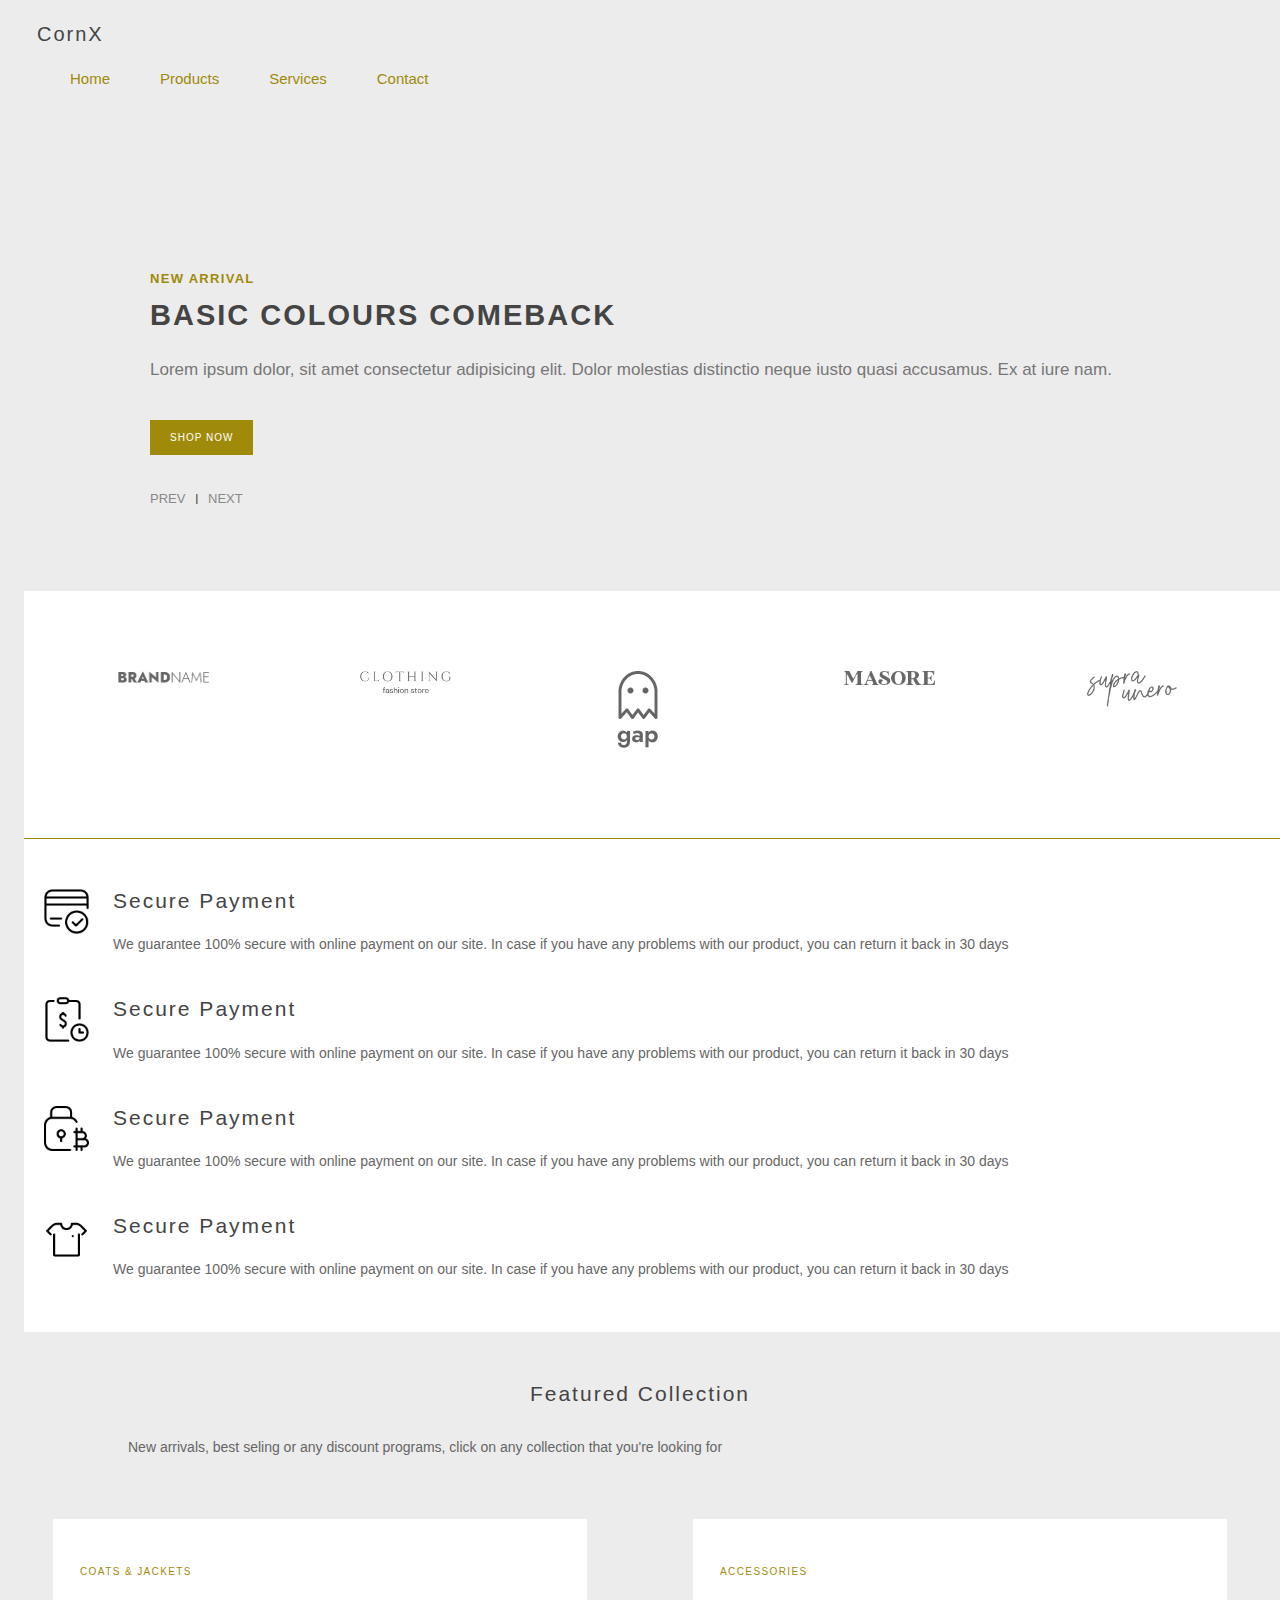
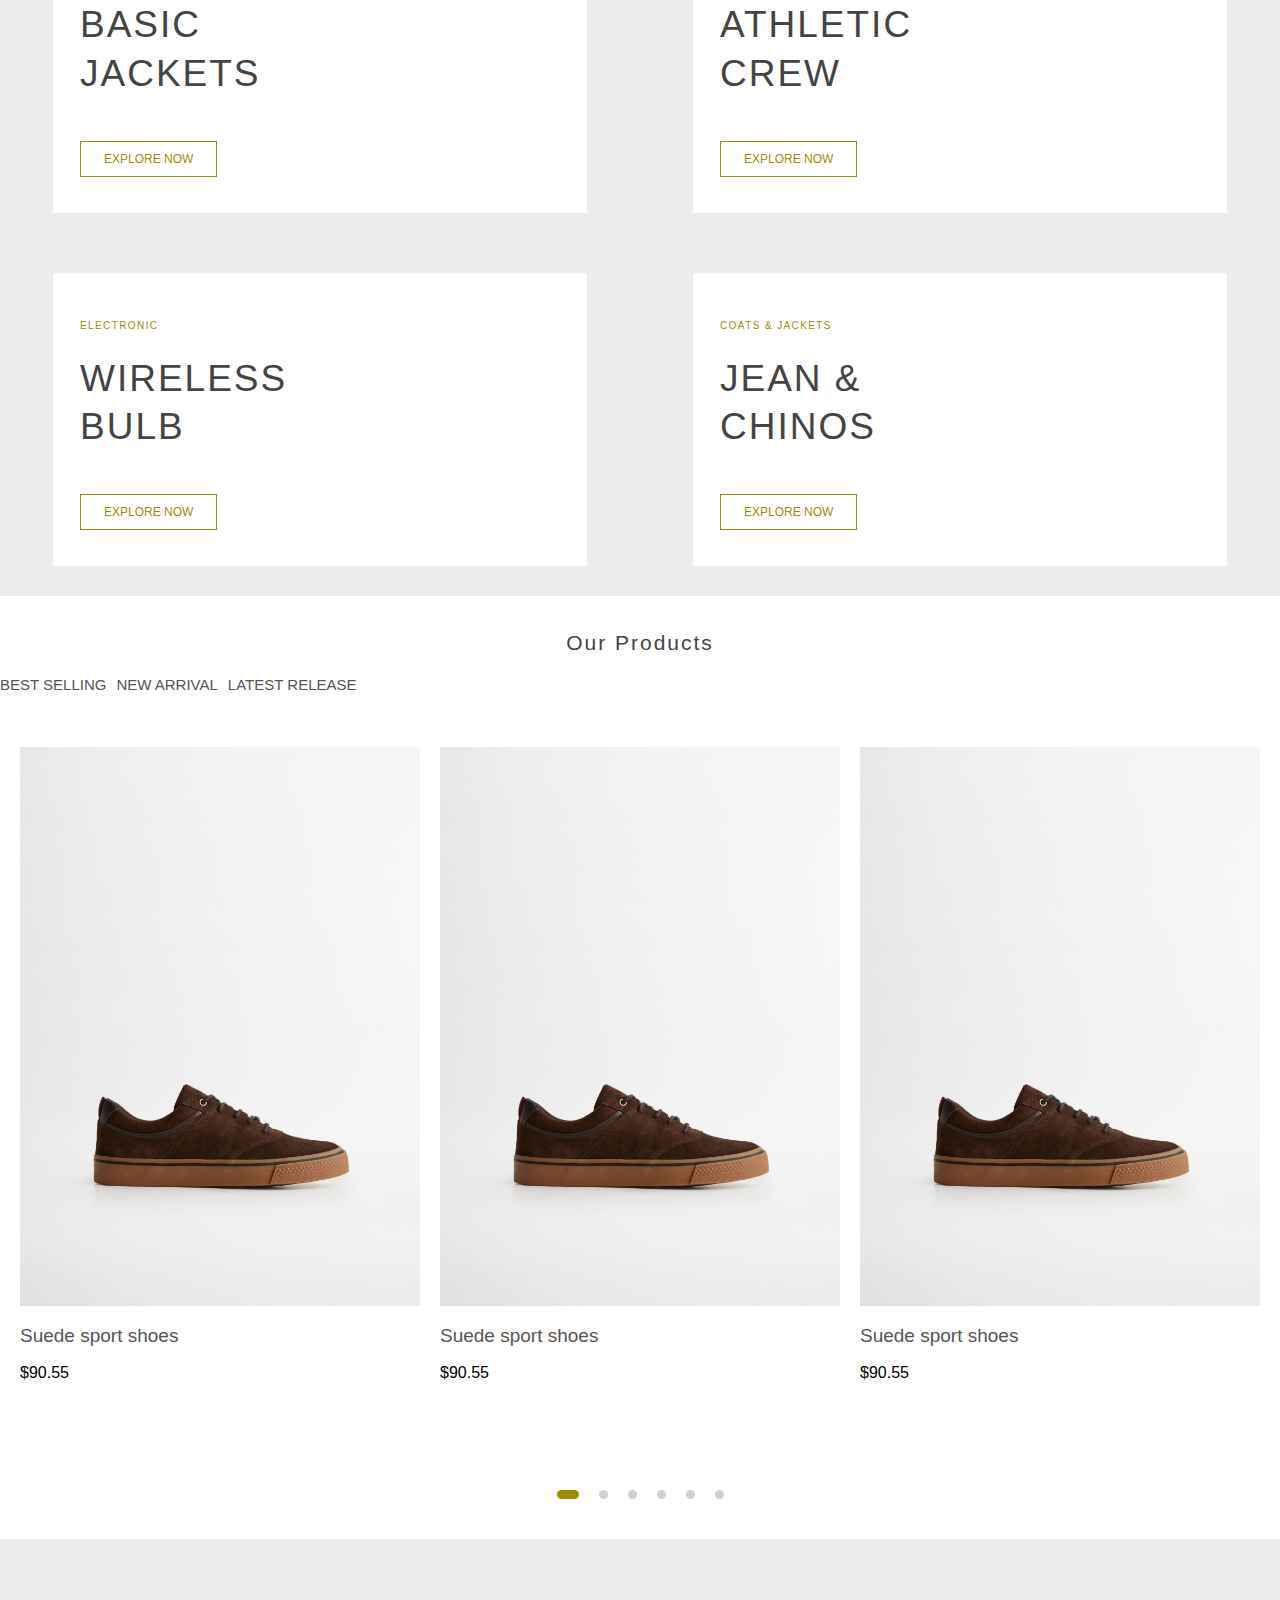
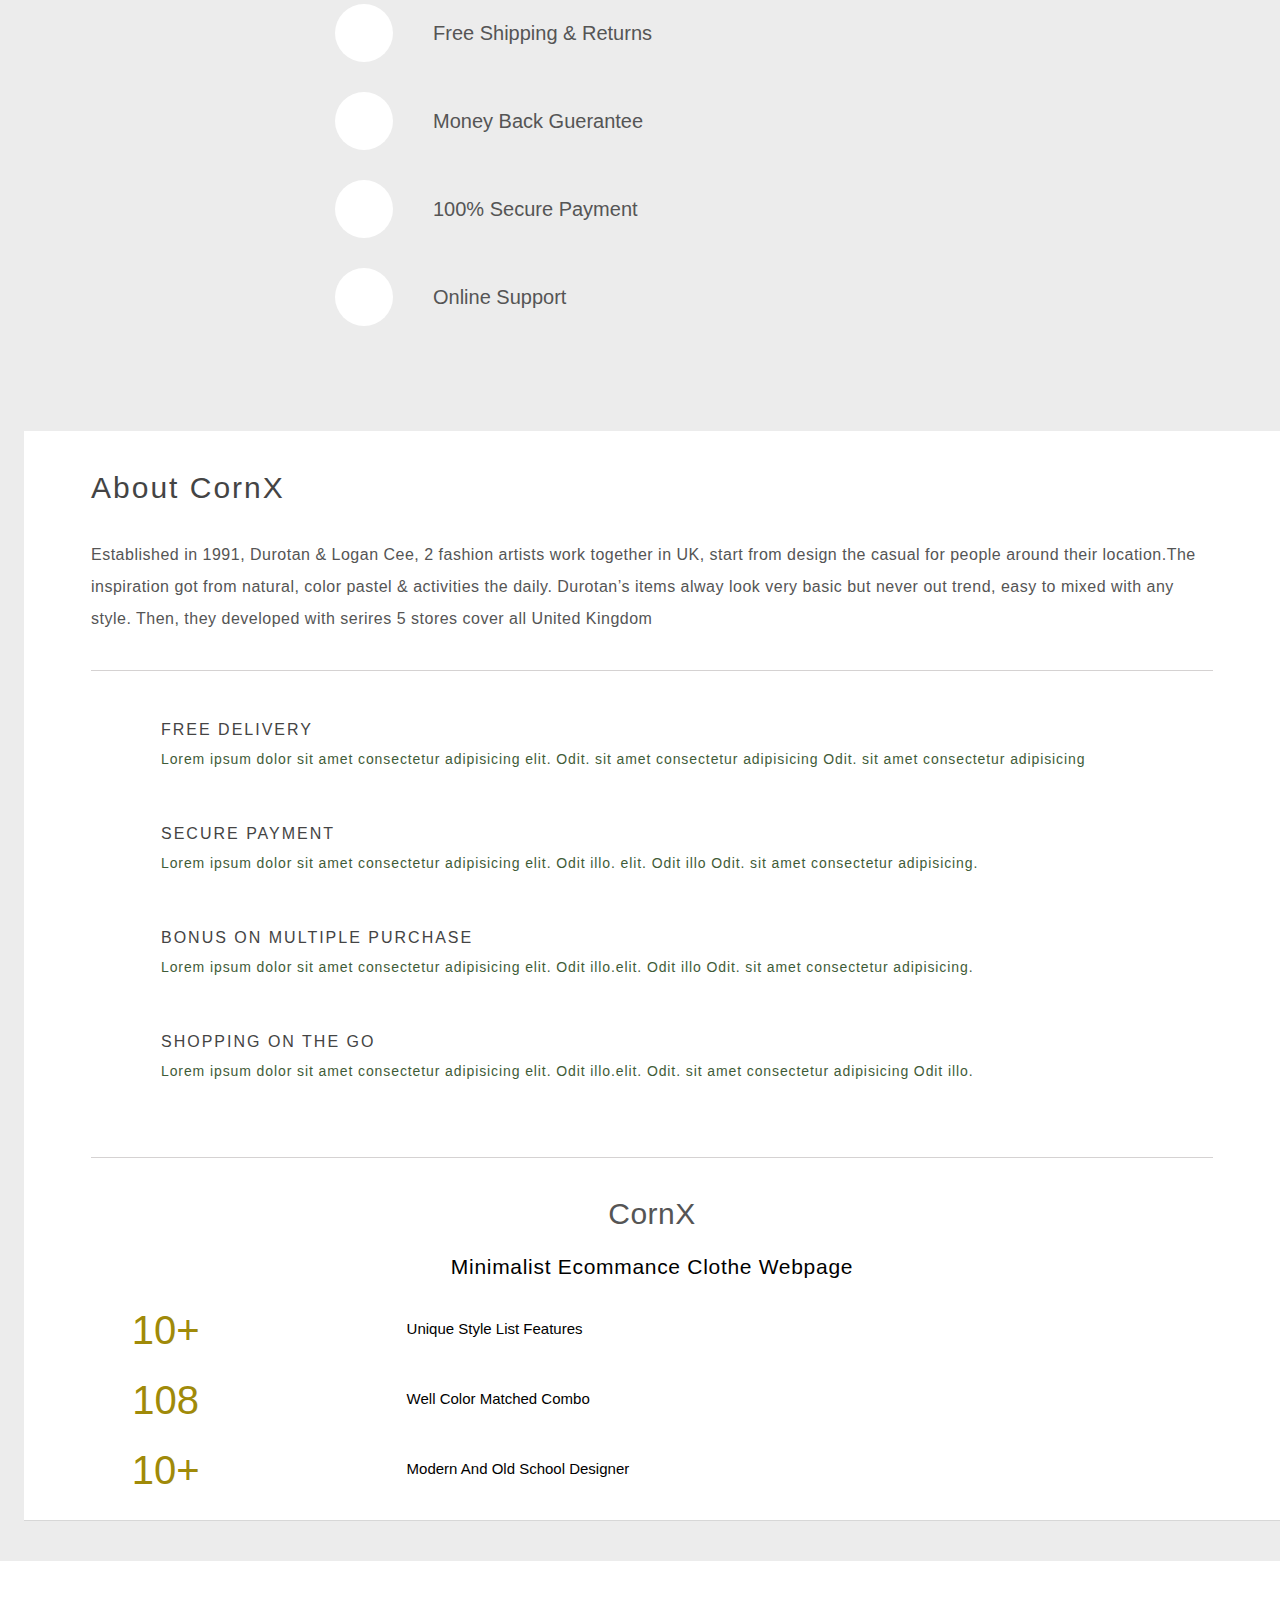
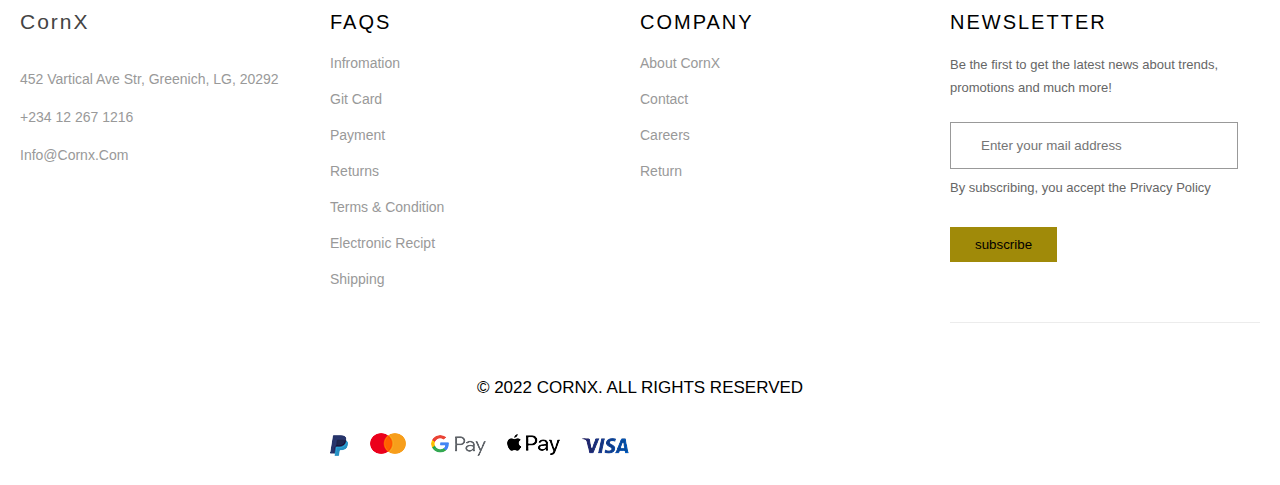
==== index.html @ 018c8364 "Initial commit" ====
<!DOCTYPE html>
<html lang="en">
  <head>
    <meta charset="UTF-8" />
    <meta http-equiv="X-UA-Compatible" content="IE=edge" />
    <meta name="viewport" content="width=device-width, initial-scale=1.0" />
    <link href="./css/general.css" rel="stylesheet" />
    <link href="./css/main.css" rel="stylesheet" />
    <title>Home view</title>
  </head>
  <body>
    <header class="header">
      <div class="header__logo">CornX</div>
      <input class="side-menu" type="checkbox" id="menu-bar" />
      <label class="hamb" for="menu-bar">
      <span class="hamb-line"></span>
      </label>
      <nav class="nav">
        <ul class="nav__list">
          <li class="nav__item"><a href="#" class="nav__link">Home</a></li>
          <li class="nav__item"><a href="#" class="nav__link">Products</a></li>
          <li class="nav__item"><a href="#" class="nav__link">Services</a></li>
          <li class="nav__item"><a href="#" class="nav__link">Contact</a></li>
        </ul>
      </nav>

      <div class="header__icon-left">
        <svg class="svg-small svg-primary-bg">
          <use xlink:href="svgs/material-icon.svg#icon-search"></use>
        </svg>
        <svg class="svg-small svg-primary-bg">
          <use xlink:href="svgs/material-icon.svg#icon-verified_user"></use>
        </svg>
        <svg class="svg-small svg-primary-bg">
          <use xlink:href="svgs/material-icon.svg#icon-shopping_bag"></use>
        </svg>
      </div>
    </header>

    <section class="hero__section">
      <div class="hero__content">
        <p class="hero__caption">new arrival</p>
        <h1 class="hero__title">basic colours comeback</h1>
        <p class="hero__description">
          Lorem ipsum dolor, sit amet consectetur adipisicing elit. Dolor molestias distinctio neque iusto quasi accusamus. Ex at iure nam.
        </p>
        <button class="hero__btn">shop now</button>
        <div class="btn__slide">
          <button class="btn__prev">prev</button>
          <span class="">|</span>
          <button class="btn__next">next</button>
        </div>
      </div>
    </section>

    <section class="home-brand__section">
      <div class="home-brand__items">
        <div class="home-brand__item">
          <img src="./images/brand_1.png" alt="brand image" />
        </div>
        <div class="home-brand__item">
          <img src="./images/brand_2.png" alt="brand image" />
        </div>
        <div class="home-brand__item">
          <img src="./images/brand_3.png" alt="brand image" />
        </div>
        <div class="home-brand__item">
          <img src="./images/brand_4.png" alt="brand image" />
        </div>
        <div class="home-brand__item">
          <img src="./images/brand_5.png" alt="brand image" />
        </div>
      </div>
    </section>

    <section class="home-feature__section">
      <div class="home-feature__container">
        <div class="home-feature__icon">
          <img src="./images/icons8-card-accepted-64.png" alt="" />
        </div>
        <div class="home-feature__content">
          <h5 class="">Secure Payment</h5>
          <p class="home-feature__text">
            We guarantee 100% secure with online payment on our site. In case if you have any problems with our product, you can return it back in 30
            days
          </p>
        </div>
      </div>
      <div class="home-feature__container">
        <div class="home-feature__icon">
          <img src="./images/icons8-financial-tasks-64.png" alt="" />
        </div>
        <div class="home-feature__content">
          <h5 class="">Secure Payment</h5>
          <p class="home-feature__text">
            We guarantee 100% secure with online payment on our site. In case if you have any problems with our product, you can return it back in 30
            days
          </p>
        </div>
      </div>
      <div class="home-feature__container">
        <div class="home-feature__icon">
          <img src="./images/icons8-lock-bitcoin-64.png" alt="" />
        </div>
        <div class="home-feature__content">
          <h5 class="">Secure Payment</h5>
          <p class="home-feature__text">
            We guarantee 100% secure with online payment on our site. In case if you have any problems with our product, you can return it back in 30
            days
          </p>
        </div>
      </div>
      <div class="home-feature__container">
        <div class="home-feature__icon">
          <img src="./images/icons8-t-shirt-64.png" alt="" />
        </div>
        <div class="home-feature__conten">
          <h5 class="">Secure Payment</h5>
          <p class="home-feature__text">
            We guarantee 100% secure with online payment on our site. In case if you have any problems with our product, you can return it back in 30
            days
          </p>
        </div>
      </div>
    </section>
    <section class="feature-collection__section">
      <div class="feature-collection__header">
        <h4 class="feature-collection__title">Featured Collection</h4>
        <p class="feature-collection-text">New arrivals, best seling or any discount programs, click on any collection that you're looking for</p>
      </div>
      <div class="feature-collection__container">
        <div class="feature-product__content">
          <p class="feature-product__category">coats & jackets</p>
          <h3 class="feature-product__name">basic jackets</h3>
          <a href="#" class="feature-product__link">explore now</a>
        </div>
        <div class="feature-product__content">
          <p class="feature-product__category">accessories</p>
          <h3 class="feature-product__name">athletic crew</h3>
          <a href="#" class="feature-product__link">explore now</a>
        </div>
        <div class="feature-product__content">
          <p class="feature-product__category">electronic</p>
          <h3 class="feature-product__name">wireless bulb</h3>
          <a href="#" class="feature-product__link">explore now</a>
        </div>
        <div class="feature-product__content">
          <p class="feature-product__category">coats & jackets</p>
          <h3 class="feature-product__name">jean & chinos</h3>
          <a href="#" class="feature-product__link">explore now</a>
        </div>
      </div>
    </section>

    <section class="product__section">
      <h4 class="product__title">our products</h4>
      <ul class="product__nav">
        <li class="product__item"><a href="#" class="product__link active">Best selling</a></li>
        <li class="product__item"><a href="#" class="product__link">new arrival</a></li>
        <li class="product__item"><a href="#" class="product__link">latest release</a></li>
      </ul>
      <div class="product__grid">
        <div class="product-grid__content">
          <img src="./images/Image-5.jpg" class="product-grid__image" />
          <p class="product-grid__name">Suede sport shoes</p>
          <p class="product-grid__price">$90.55</p>
        </div>
        <div class="product-grid__content">
          <img src="./images/Image-5.jpg" class="product-grid__image" />
          <p class="product-grid__name">Suede sport shoes</p>
          <p class="product-grid__price">$90.55</p>
        </div>
        <div class="product-grid__content">
          <img src="./images/Image-5.jpg" class="product-grid__image" />
          <p class="product-grid__name">Suede sport shoes</p>
          <p class="product-grid__price">$90.55</p>
        </div>
      </div>

      <div class="product-grid__slides">
        <span class="active-dot"></span>
        <span class="product-grid__dot"></span>
        <span class="product-grid__dot"></span>
        <span class="product-grid__dot"></span>
        <span class="product-grid__dot"></span>
        <span class="product-grid__dot"></span>
      </div>
    </section>
    <section class="update__section">
      <div class="update__container">
        <div class="update__content content-1">
          <svg class="svg-small svg-green svg-white-bg">
            <use xlink:href="svgs/material-icon.svg#icon-local_shipping"></use>
          </svg>
          <p class="update__text">free shipping & returns</p>
        </div>
        <div class="update__content content-2">
          <svg class="svg-small svg-green svg-white-bg">
            <use xlink:href="svgs/material-icon.svg#icon-account_balance_wallet"></use>
          </svg>
          <p class="update__text">Money back guerantee</p>
        </div>
        <div class="update__content content-3">
          <svg class="svg-small svg-green svg-white-bg">
            <use xlink:href="svgs/material-icon.svg#icon-payments"></use>
          </svg>
          <p class="update__text">100% secure payment</p>
        </div>
        <div class="update__content content-4">
          <svg class="svg-small svg-green svg-white-bg">
            <use xlink:href="svgs/material-icon.svg#icon-call"></use>
          </svg>
          <p class="update__text">online support</p>
        </div>
      </div>
    </section>

    <section class="about__section">
      <h2 class="about__title">About CornX</h2>
      <p class="about__description">
        Established in 1991, Durotan & Logan Cee, 2 fashion artists work together in UK, start from design the casual for people around their
        location.The inspiration got from natural, color pastel & activities the daily. Durotan’s items alway look very basic but never out trend,
        easy to mixed with any style. Then, they developed with serires 5 stores cover all United Kingdom
      </p>
      <div class="about__services">
        <div class="about__service-content">
          <svg class="svg-big svg-primary-bg">
            <use xlink:href="svgs/material-icon.svg#icon-emoji_transportation"></use>
          </svg>
          <div class="about__service-detail">
            <h3 class="about__service-title">Free delivery</h3>
            <p class="about__service-text">
              Lorem ipsum dolor sit amet consectetur adipisicing elit. Odit. sit amet consectetur adipisicing Odit. sit amet consectetur adipisicing
            </p>
          </div>
        </div>
        <div class="about__service-content">
          <svg class="svg-big svg-primary-bg">
            <use xlink:href="svgs/material-icon.svg#icon-security"></use>
          </svg>
          <div class="about__service-detai">
            <h3 class="about__service-title">Secure payment</h3>
            <p class="about__service-text">
              Lorem ipsum dolor sit amet consectetur adipisicing elit. Odit illo. elit. Odit illo Odit. sit amet consectetur adipisicing.
            </p>
          </div>
        </div>
        <div class="about__service-content">
          <svg class="svg-big svg-primary-bg">
            <use xlink:href="svgs/material-icon.svg#icon-attach_money"></use>
          </svg>
          <div class="about__service-detail">
            <h3 class="about__service-title">bonus on multiple purchase</h3>
            <p class="about__service-text">
              Lorem ipsum dolor sit amet consectetur adipisicing elit. Odit illo.elit. Odit illo Odit. sit amet consectetur adipisicing.
            </p>
          </div>
        </div>
        <div class="about__service-content">
          <svg class="svg-big svg-primary-bg">
            <use xlink:href="svgs/material-icon.svg#icon-shopping_basket"></use>
          </svg>
          <div class="about__service-detail">
            <h3 class="about__service-title">shopping on the go</h3>
            <p class="about__service-text">
              Lorem ipsum dolor sit amet consectetur adipisicing elit. Odit illo.elit. Odit. sit amet consectetur adipisicing Odit illo.
            </p>
          </div>
        </div>
      </div>
    </section>

    <section class="count__section">
      <h3 class="count__title">cornX</h3>
      <p class="count__caption">minimalist ecommance clothe webpage</p>
      <div class="count__container">
        <div class="count__content">
          <p class="count__number">10+</p>
          <p class="count__text">unique style list features</p>
        </div>
        <div class="count__content">
          <p class="count__number">108</p>
          <p class="count__text">well color matched combo</p>
        </div>
        <div class="count__content">
          <p class="count__number">10+</p>
          <p class="count__text">modern and old school designer</p>
        </div>
      </div>
    </section>

    <footer class="">
      <div class="footer__container">
        <div class="footer__content">
          <div class="footer-brand-detail">
            <h5 class="footer-brand__logo">cornX</h5>
            <address class="footer__address">
              <p class="">452 Vartical ave str, greenich, LG, 20292</p>
              <p class="footer-address__item">+234 12 267 1216</p>
              <p class="footer-address__item">info@cornx.com</p>
            </address>
          </div>
          <div class="footer-faqs">
            <h5 class="">faqs</h5>
            <ul class="footer-faqs__list">
              <li class="footer-faqs__item">infromation</li>
              <li class="footer-faqs__item">git card</li>
              <li class="footer-faqs__item">payment</li>
              <li class="footer-faqs__item">returns</li>
              <li class="footer-faqs__item">terms & condition</li>
              <li class="footer-faqs__item">electronic recipt</li>
              <li class="footer-faqs__item">shipping</li>
            </ul>
          </div>
          <div class="footer-company">
            <h5 class="">company</h5>
            <ul class="footer-company__list">
              <li class="footer-company__item">about cornX</li>
              <li class="footer-company__item">contact</li>
              <li class="footer-company__item">careers</li>
              <li class="footer-company__item">return</li>
            </ul>
          </div>
          <div class="footer__newsletter">
            <h5 class="footer__newsletter-heading">newsletter</h5>
            <p class="footer__newsletter-text">Be the first to get the latest news about trends, promotions and much more!</p>
            <input type="text" name="" id="" placeholder="Enter your mail address" />
            <p class="footer__newsletter-privacy">By subscribing, you accept the Privacy Policy</p>
            <button class="footer__btn">subscribe</button>
          </div>
        </div>
        <div class="footer__copyright">
          <p class="">&copy; 2022 CornX. all rights reserved</p>
          <div class="footer__payment">
            <img src="./images/payment.png" alt="" class="" />
          </div>
        </div>
      </div>
    </footer>
    <script src="js/app.js"></script>
  </body>
</html>
---- css/general.css ----
:root {
  --primary-color: #a08a09;
  --primary-color-two: #fdf2e9;
  --color-white: #fff;
  --color-dark-gray: #333;
  --color-light-gray: #999;
  --primary-bg: #ececec;
  --shadow: 0 2rem 4rem rgba(0, 0, 0, 0.2);
  --shadow-2: 0rem 0px 18px rgba(0, 0, 0, 0.1);
}

* {
  margin: 0;
  padding: 0;
}

*,
::before,
::after {
  box-sizing: inherit;
}
html {
  box-sizing: inherit;
  font-size: 62.5%;
}

body {
  font-family: "Segoe UI", sans-serif;
  line-height: 1.5;
  background-color: var(--primary-bg);
}
h1,
h2,
h3,
h4,
h5,
h6 {
  font-size: 2.1rem;
  line-height: 1.11;
  font-weight: 400;
  letter-spacing: 2px;
  color: #444;
  padding: 0;
  margin: 0 0 20px;
}
.btn {
  display: inline-block;
  font-weight: 400;
  line-height: 1.5;
  color: #36302c;
  text-align: center;
  text-decoration: none;
  vertical-align: middle;
  cursor: pointer;
  user-select: none;
  background-color: transparent;
  border: 1px solid transparent;
  padding: 0.375rem 0.75rem;
  border-radius: 0.25rem;
  transition: color 0.15s ease-in-out, background-color 0.15s ease-in-out, border-color 0.15s ease-in-out, box-shadow 0.15s ease-in-out;
}
.svg-small {
  width: 2.7rem;
  height: 2.7rem;
}
.svg-big {
  width: 6.7rem;
  height: 6.7rem;
}

.svg-primary-bg {
  fill: var(--primary-color);
}
.svg-white-bg {
  padding: 0.9rem;
  background-color: #fff;
  border-radius: 10rem;
}
.svg-gray-bg {
  padding: 0.5rem;
  fill: #444;
}
.noDisplay {
  display: none;
}

@media (min-width: 768px) {
  .svg-big {
    width: 5rem;
    height: 5rem;
  }
  .svg-small {
    width: 4rem;
    height: 4rem;
  }
}
---- css/main.css ----
.header {
  padding-top: 1.9rem;
  padding-left: 3rem;
  padding-right: 4rem;
  display: block;
  padding-bottom: 1.3rem;

  justify-content: space-between;
}

/* Toggle menu icon */
.side-menu:checked ~ nav {
  max-height: 100%;
}
.side-menu:checked ~ .hamb .hamb-line {
  background: transparent;
}
.side-menu:checked ~ .hamb .hamb-line::before {
  transform: rotate(-45deg);
  top: 0;
}
.side-menu:checked ~ .hamb .hamb-line::after {
  transform: rotate(45deg);
  top: 0;
}
/**/

/* Menu Icon */

.hamb {
  cursor: pointer;
  float: right;
  padding: 0.6rem 0 2rem 0;
} /* Style label tag */

.hamb-line {
  background: var(--primary-color);
  display: block;
  height: 2px;
  position: relative;
  width: 24px;
} /* Style span tag */

.hamb-line::before,
.hamb-line::after {
  background: var(--primary-color);
  content: "";
  display: block;
  height: 100%;
  position: absolute;
  transition: all 0.2s ease-out;
  width: 100%;
}
.hamb-line::before {
  top: 5px;
}
.hamb-line::after {
  top: -5px;
}

.side-menu {
  display: none;
} /* Hide checkbox */

/*-*/

.header__logo {
  font-weight: 500;
  font-size: 2rem;
  padding-left: 0.7rem;
  letter-spacing: 0.2rem;
  color: #444;
  display: inline-block;
}
.header__left-menu {
  display: flex;
  align-items: center;
  gap: 0.5rem;
}

.nav {
  width: 80%;
  height: 100%;
  position: fixed;
  overflow: hidden;
  background-color: #444;
}

.nav {
  max-height: 0;
  transition: max-height 0.5s ease-out;
}

.nav__list {
  list-style: none;
  padding: 0.9rem 0 0 0;
  text-transform: capitalize;
  font-size: 1.4rem;
  border: none;
  color: red;
  border-radius: 15px;
  font-weight: 500;
  /*display: none;*/
}

.nav__item {
  padding: 1rem;
  margin-bottom: 2rem;
}
.nav__link {
  padding-left: 3rem;
  padding-top: 4rem;
  font-size: 1.5rem;
  font-weight: 500;
  text-decoration: none;
  color: var(--primary-color);
}
.header__icon-left {
  display: flex;
  justify-content: space-evenly;
}

/*--------------*/
.hero__section {
  padding: 5rem 0;
  background-color: #ececec;
}
.hero__content {
  padding: 4.5rem 2rem 3.5rem 2rem;
  display: flex;
  flex-direction: column;
  align-items: flex-start;
  gap: 1.1rem;
}
.hero__caption {
  text-transform: uppercase;
  font-weight: 600;
  font-size: 1.3rem;
  color: var(--primary-color);

  letter-spacing: 1.3px;
}
.hero__title {
  text-transform: uppercase;
  font-weight: 600;
  font-size: 2.4rem;
  letter-spacing: 0.2rem;
  margin-bottom: 1rem;
}

.hero__description {
  font-size: 1.3rem;
  font-weight: 500;
  line-height: 1.6;
  color: #777;
}
.hero__btn {
  color: var(--color-white);
  font-size: 1rem;
  margin-top: 2.2rem;
  text-transform: uppercase;
  padding: 1.2rem 2rem;
  background-color: var(--primary-color);
  border: none;
  font-weight: 500;
  letter-spacing: 1px;
}

.btn__slide {
  display: flex;
  gap: 1rem;
  margin-top: 2.5rem;
}
.btn__prev,
.btn__next {
  border: none;
  font-size: 1.1rem;
  background: none;
  text-transform: uppercase;
  color: #888;
}

.hero__btn-2 {
  margin-left: 1.2rem;
}
/*--------------*/
.home-brand__section {
  padding: 3rem;
  background-color: var(--color-white);
  margin-left: 2.4rem;
}
.home-brand__items {
  padding: 10px 0 6rem 0;
  display: grid;
  grid-template-columns: repeat(3, 1fr);
  gap: 1.5rem;
  justify-items: center;
}
.home-brand__item {
  width: 33.3333%;
  margin: 0;
  text-align: center;
  padding: 20px 24px 0px 0px;
}
.home-brand__item:nth-child(3) {
  max-width: 20%;
}
.home-brand__item img {
  display: block;
  max-width: 200%;
  opacity: 0.6;
}
/*--------------*/
.home-feature__section {
  padding-top: 3rem;
  padding-bottom: 3rem;
  background-color: var(--color-white);
  margin-left: 2.4rem;
  border-top: 1px solid var(--primary-color);
}
.home-feature__container {
  padding: 2rem;
  display: flex;
  gap: 4rem;
}

.home-feature__icon img {
  max-width: 220%;
}

.home-feature__text {
  font-size: 1.4rem;
  line-height: 2.5rem;
  color: #666;
}

/*--------------*/

.feature-collection__header {
  padding-top: 5rem;
  width: 80%;
  margin: 0 auto;
}
.feature-collection__title {
  width: 30%;
}
.feature-collection-text {
  font-size: 1.4rem;
  line-height: 1.7;
  color: #666;
}

.feature-product__content {
  background-color: #fff;
  width: 75%;
  margin: 3rem auto;
  padding: 4.5rem 2.7rem;
}

.feature-product__category {
  color: #a08a09;
  text-transform: uppercase;
  font-weight: 500;
  padding-bottom: 2.2rem;
  letter-spacing: 1.4px;
}
.feature-product__name {
  font-size: 3.7rem;
  text-transform: uppercase;
  width: min-content;
  line-height: 1.3;
  padding-bottom: 3.2rem;
  z-index: 10000;
}
.feature-product__link {
  font-size: 1.2rem;
  font-weight: 500;
  text-transform: uppercase;
  text-decoration: none;
  border: 1px #a08a09 solid;
  color: #a08a09;
  padding: 1rem 2.3rem;
}
/*--------------*/
.product__section {
  background-color: #fff;
  padding-top: 3.5rem;
  padding-bottom: 4rem;
}
.product__title {
  text-align: center;
  text-transform: capitalize;
}
.product__nav {
  display: flex;
  gap: 1rem;
  list-style-type: none;
}

.product__link {
  font-size: 1.5rem;
  text-decoration: none;
  text-transform: uppercase;
  color: #555;
}
.product__grid {
  padding: 5rem 2rem 0 2rem;
  display: grid;
  gap: 2rem;
}

.product-grid__content {
  margin-bottom: 3.5rem;
}
.product-grid__image {
  width: 100%;
  display: block;
}
.product-grid__name {
  margin: 1.6rem 0 1rem 0;
  font-size: 1.9rem;
  color: #555;
}
.product-grid__price {
  font-size: 1.6rem;
}
.product-grid__slides {
  padding-top: 7rem;
  display: flex;
  gap: 2rem;
  justify-content: center;
}
.product-grid__dot,
.active-dot {
  display: block;
  height: 0.1rem;
}
.active-dot {
  background-color: #a08a09;
  width: 0.6rem;
  padding: 0.4rem 0.8rem;
  border-radius: 10rem;
}
.product-grid__dot {
  width: 0.1rem;
  padding: 0.4rem;
  border-radius: 50%;
  background-color: #d1cfcf;
}

/*--------------*/

.update__container {
  grid-template-columns: repeat(2, 1fr);
  grid-template-rows: repeat(2, 1fr);
}
.update__content {
  padding: 1.5rem;
  display: flex;
  align-items: center;
  gap: 2rem;
}
.update__text {
  font-size: 1.5rem;
  text-transform: capitalize;
  color: #555;
}

.about__section {
  background-color: #fff;
  padding: 2rem;
  margin-left: 2.4rem;
  margin-top: 4rem;
  padding-top: 4rem;
}
.about__title {
  padding-bottom: 1.5rem;
  font-size: 3rem;
  font-weight: 500;
}
.about__description {
  font-size: 1.4rem;
  letter-spacing: 0.5px;
  line-height: 2;
  margin-bottom: 3.5rem;
  color: #555;
}
.about__services {
  border-top: 1px #d5d2d2 solid;
  border-bottom: 1px #d5d2d2 solid;
  padding-top: 5rem;
  padding-bottom: 2rem;
}
.about__service-content {
  display: flex;
  margin-bottom: 2.4rem;
  gap: 2rem;
}
.about__service-title {
  text-transform: uppercase;
  font-size: 1.6rem;
  margin-bottom: 1rem;
  color: #444;
  font-weight: 500;
}
.about__service-text {
  font-size: 1.2rem;
  color: #3f5c38;
  letter-spacing: 0.9px;
  line-height: 2rem;
}
.count__section {
  background-color: #fff;
  padding: 1rem 2rem;
  border-bottom: 1px #d7d7d7 solid;
  margin: 0 0 4rem 2.4rem;
}
.count__title {
  color: #555;
  font-size: 3rem;
  font-weight: 500;
  line-height: 1.7;
  text-transform: capitalize;
  letter-spacing: 0.5px;
  margin-bottom: 1rem;
}
.count__caption {
  text-transform: capitalize;
  line-height: 1.7;
  letter-spacing: 0.7px;
  font-size: 1.7rem;
}

.count__content {
  display: grid;
  grid-template-columns: 20% 1fr;
  gap: 3.5rem;
  margin-bottom: 1rem;
  align-items: center;
  justify-items: center;
}
.count__content:nth-of-type(1) {
  padding-top: 1.5rem;
}
.count__number {
  font-size: 4rem;
  color: var(--primary-color);
}
.count__text {
  text-transform: capitalize;
  width: 82%;
  font-size: 1.5rem;
}

/*----------*/

.footer__container {
  background-color: #fff;
  padding-top: 2rem;
  padding-left: 2rem;
  padding-right: 2rem;
}

.footer-brand__logo {
  text-transform: capitalize;
  margin-bottom: 3.6rem;
}
.footer__address {
  width: 69%;
  font-style: normal;
  font-size: 1.4rem;
}
.footer__address p {
  color: #9a9a9a;
  color: #999;
  font-weight: 500;
  text-transform: capitalize;
  margin-bottom: 1.7rem;
  font-size: 1.4rem;
}

.footer-faqs {
  padding-top: 3rem;
}
.footer-faqs h5 {
  text-transform: uppercase;
  font-size: 2rem;
  color: #000;
  font-weight: 500;
}
.footer-faqs__list {
  list-style-type: none;
}
.footer-faqs__item {
  font-size: 1.4rem;
  color: #999;
  text-transform: capitalize;
  padding-bottom: 1.5rem;
  font-weight: 500;
}
.footer-company {
  padding-top: 3rem;
}
.footer-company h5 {
  text-transform: uppercase;
  font-size: 2rem;
  color: #000;
  font-weight: 500;
}
.footer-company__list {
  list-style-type: none;
}
.footer-company__item {
  font-size: 1.4rem;
  color: #999;
  text-transform: capitalize;
  padding-bottom: 1.5rem;
  font-weight: 500;
}
.footer__newsletter {
  border-bottom: 1px #ececec solid;
  padding-bottom: 6rem;
}
.footer__newsletter input {
  margin-top: 2.3rem;
  padding: 1.5rem 3rem;
  width: 73%;
  border: 1px #999 solid;
}
.footer__newsletter-heading {
  text-transform: uppercase;
  text-transform: uppercase;
  font-size: 2rem;
  color: #000;
  font-weight: 500;
}
.footer__newsletter-text {
  color: #666;
  font-size: 1.3rem;
  line-height: 2.3rem;
}
.footer__newsletter-privacy {
  font-size: 1.3rem;
  margin-top: 0.9rem;
  color: #666;
}
.footer__btn {
  margin-top: 3rem;
  background-color: #a08a09;
  border: none;
  padding: 1rem 2.5rem;
}
.footer__copyright {
  padding: 5rem 0 2.5rem 0;
  margin: 0 auto;
}
.footer__copyright p {
  font-size: 1.7rem;
  text-transform: uppercase;
  text-align: center;
  line-height: 3rem;
  margin-bottom: 3rem;
}
/*-------*/
.noDisplay {
  display: none;
}

@media (min-width: 768px) {
  .nav__list {
    display: flex;
  }
  .header {
    padding-right: 2rem;
  }
  .hero__title {
    font-size: 2.9rem;
  }
  .hero__description {
    font-size: 1.7rem;
    font-weight: normal;
    line-height: 3.5rem;
  }
  .hero__content {
    padding-left: 4rem;
    padding-right: 4rem;
  }
  .btn__prev,
  .btn__next {
    font-size: 1.3rem;
  }
  .header__icon-left {
    justify-content: flex-end;
    gap: 2rem;
  }
  .home-feature__icon img {
    max-width: 130%;
  }
  .update__section {
    width: 50%;
    padding: 5rem 0;
    background-color: #ececec;
    margin: 0 auto;
    font-size: 2.1rem;
  }
  .update__content {
    gap: 4rem;
  }
  .update__text {
    font-size: 2rem;
  }
  .count__title {
    text-align: center;
  }

  .about__service-content {
    padding-bottom: 3rem;
  }
  .count__caption {
    font-size: 2.1rem;
    text-align: center;
  }
  .home-brand__item {
    padding-top: 4rem;
  }

  .home-feature__container {
    align-items: flex-start;
    gap: 7rem;
  }

  .product__grid {
    display: grid;
    grid-template-columns: repeat(3, 1fr);
  }
  .home-brand__item img {
    display: block;
    max-width: 120%;
    opacity: 0.6;
  }
  .feature-collection__title {
    margin: 0 auto;
    width: 60%;
    padding-bottom: 3rem;
  }
  .feature-collection-text {
    padding-bottom: 3rem;
  }
  .footer__copyright {
    padding: 5rem 0 2.5rem 0;
    margin: 0 auto;
    width: 50%;
  }
}

/* Responsiveness */
@media (min-width: 768px) {
  .nav {
    max-height: none;
    top: 0;
    position: relative;
    float: right;
    width: fit-content;
    background-color: transparent;
  }
  .menu li {
    float: left;
  }
  .menu a:hover {
    background-color: transparent;
    color: var(--gray);
  }
  .hamb {
    display: none;
  }
}

/**/
@media (min-width: 1024px) {
  .header {
    display: grid;
  }
  .hero__content {
    padding-left: 15rem;
  }
  .home-brand__items {
    grid-template-columns: repeat(5, 1fr);
  }
  .home-feature__container {
    gap: 0.5rem;
  }
  .home-feature__icon img {
    max-width: 70%;
  }
  .feature-collection__container {
    display: grid;
    grid-template-columns: repeat(2, 1fr);
  }
  .feature-collection__title {
    text-align: center;
    padding-bottom: 3rem;
  }
  .feature-collection-text {
    padding-bottom: 3rem;
  }
  .about__section {
    padding-left: 6.7rem;
    padding-right: 6.7rem;
  }
  .about__section-content {
    gap: 3rem;
  }
  .about__service-text {
    font-size: 1.4rem;
  }
  .about__description {
    font-size: 1.6rem;
  }
  .footer__address {
    width: 100%;
  }
  .footer__content {
    display: grid;
    align-items: baseline;
    grid-template-columns: repeat(4, 1fr);
  }
}
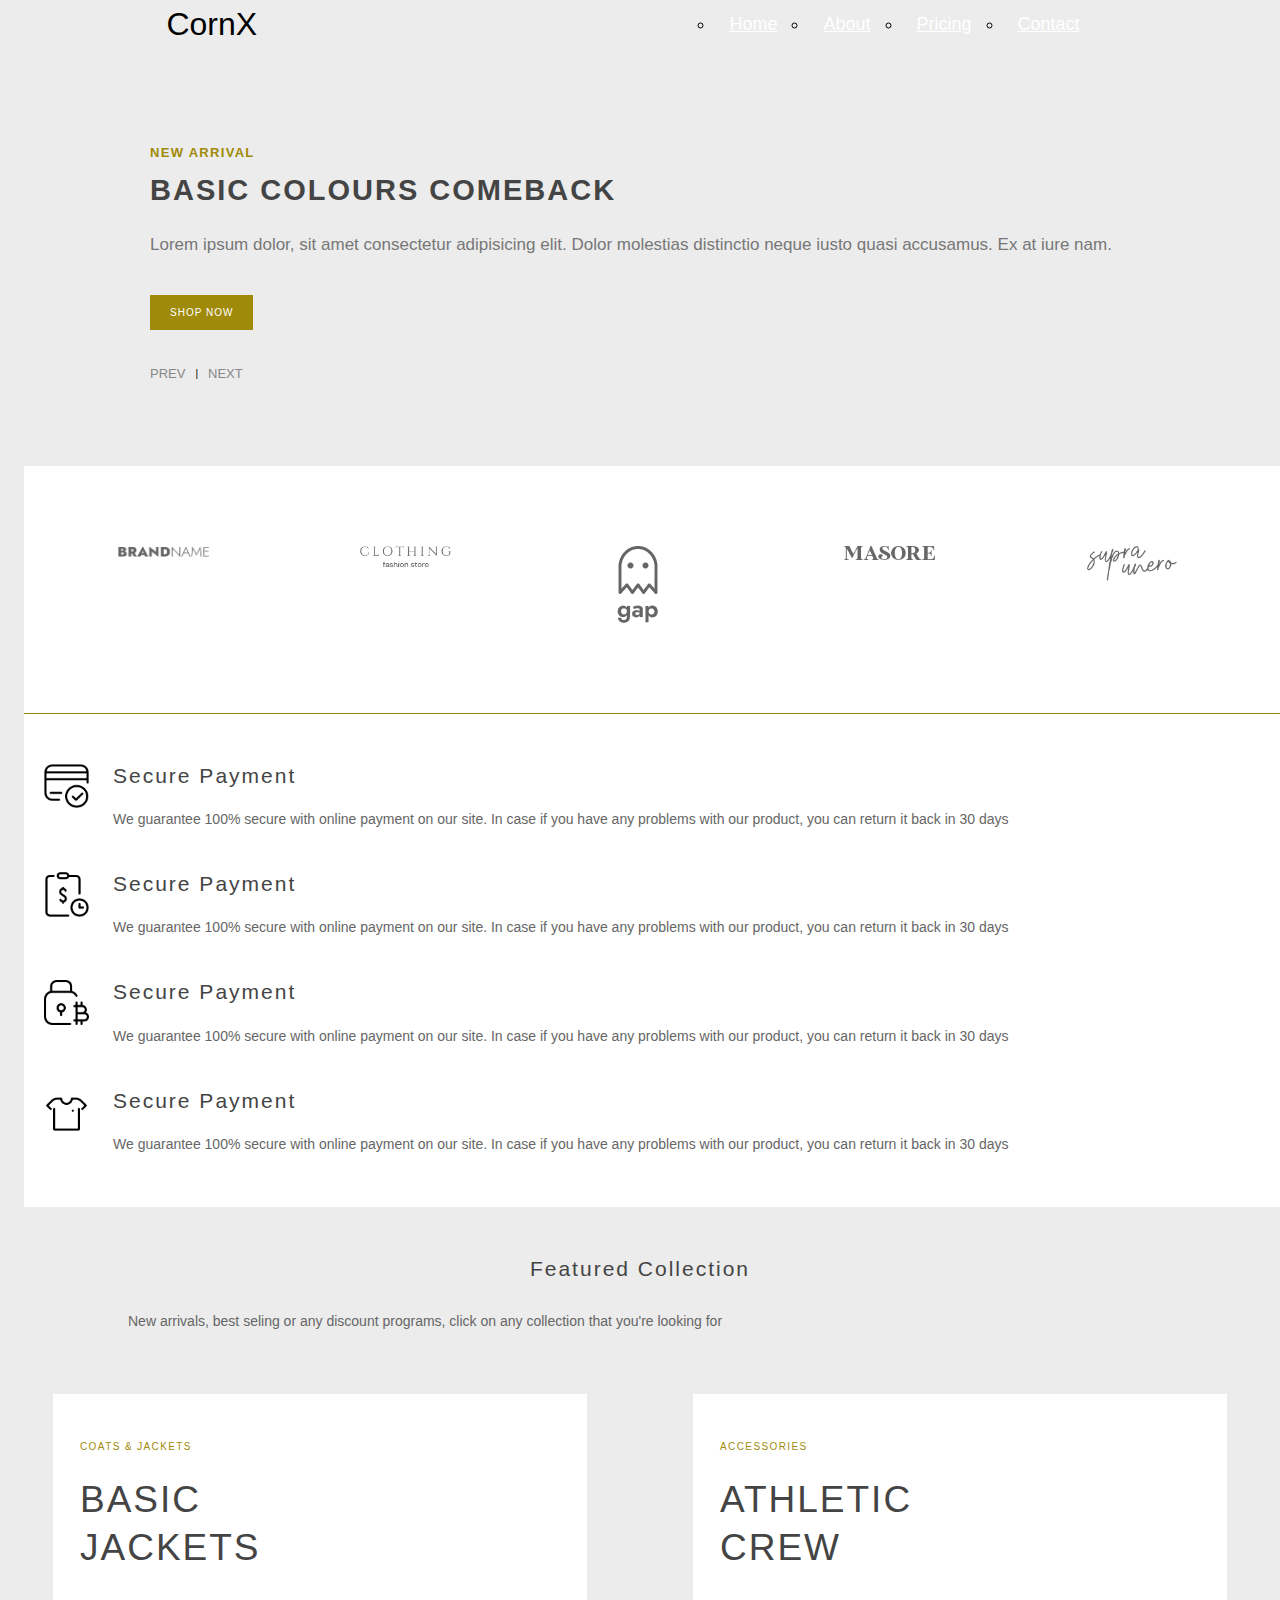
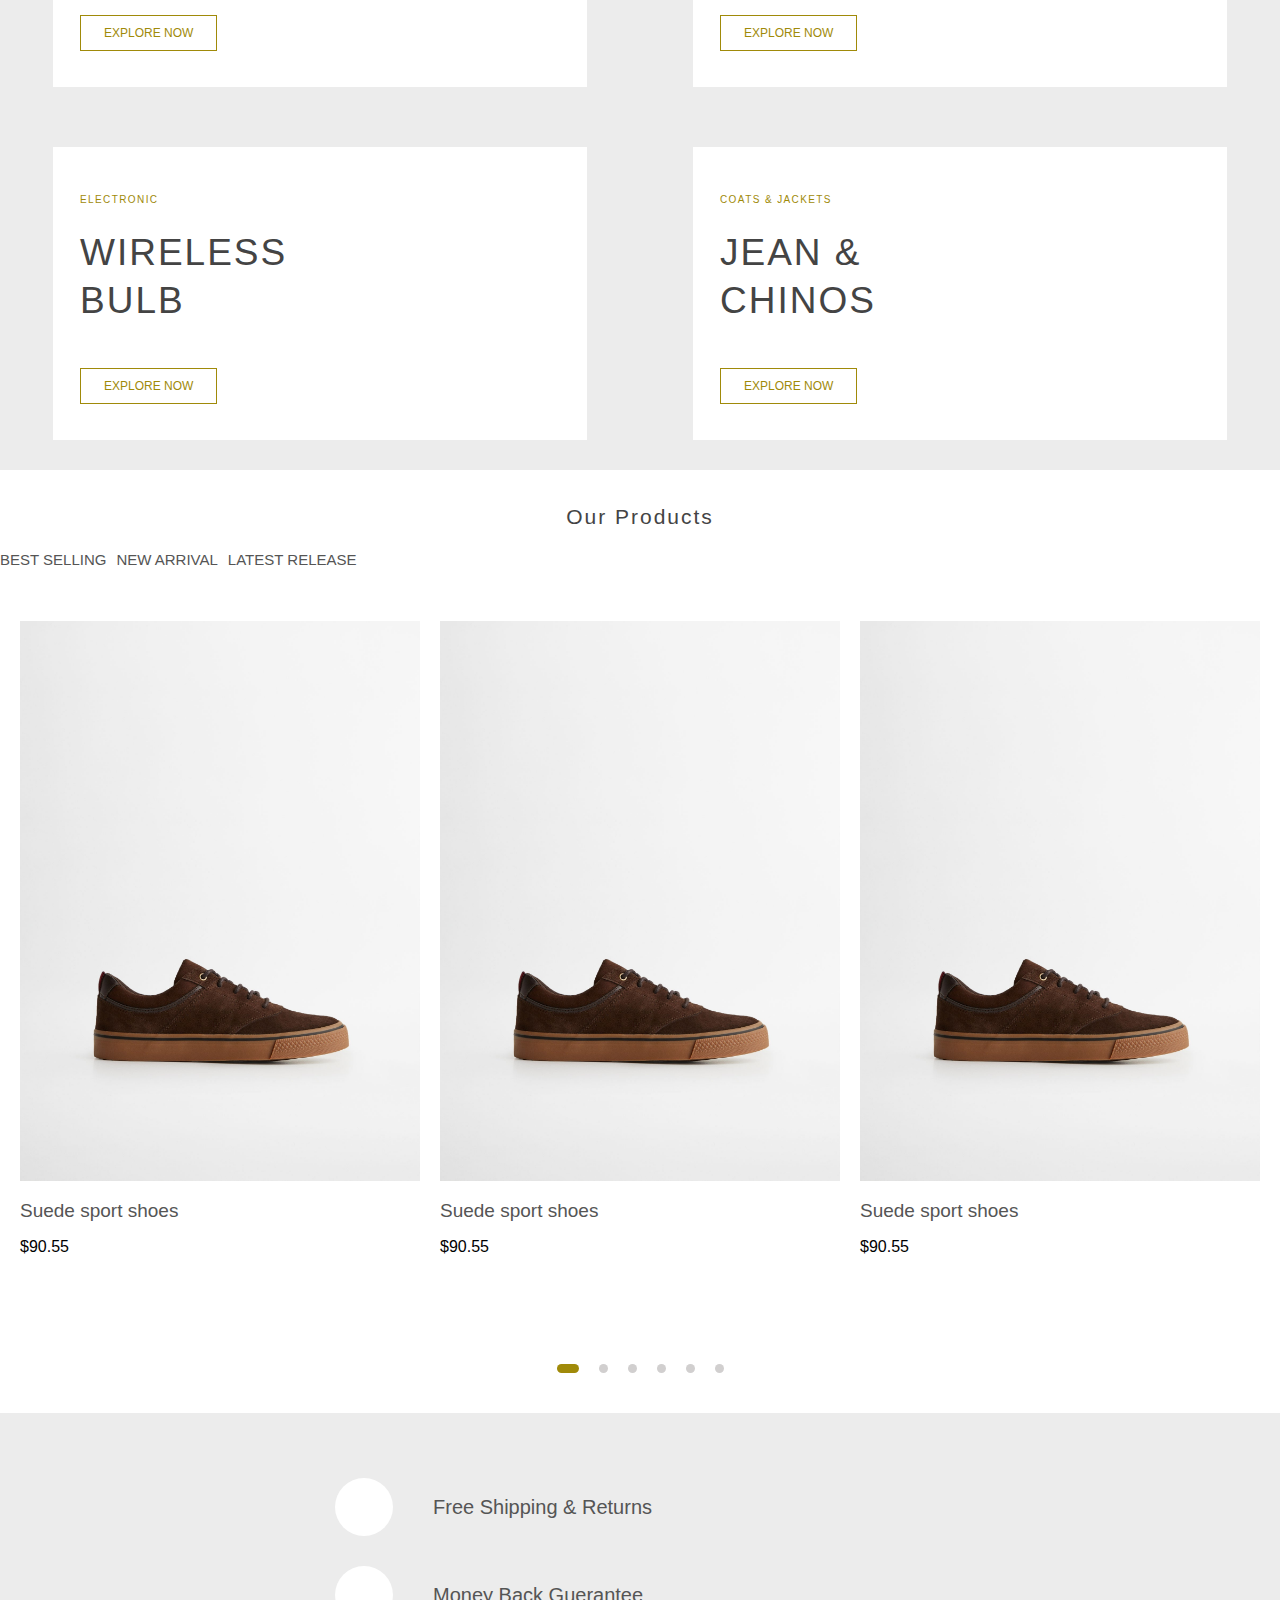
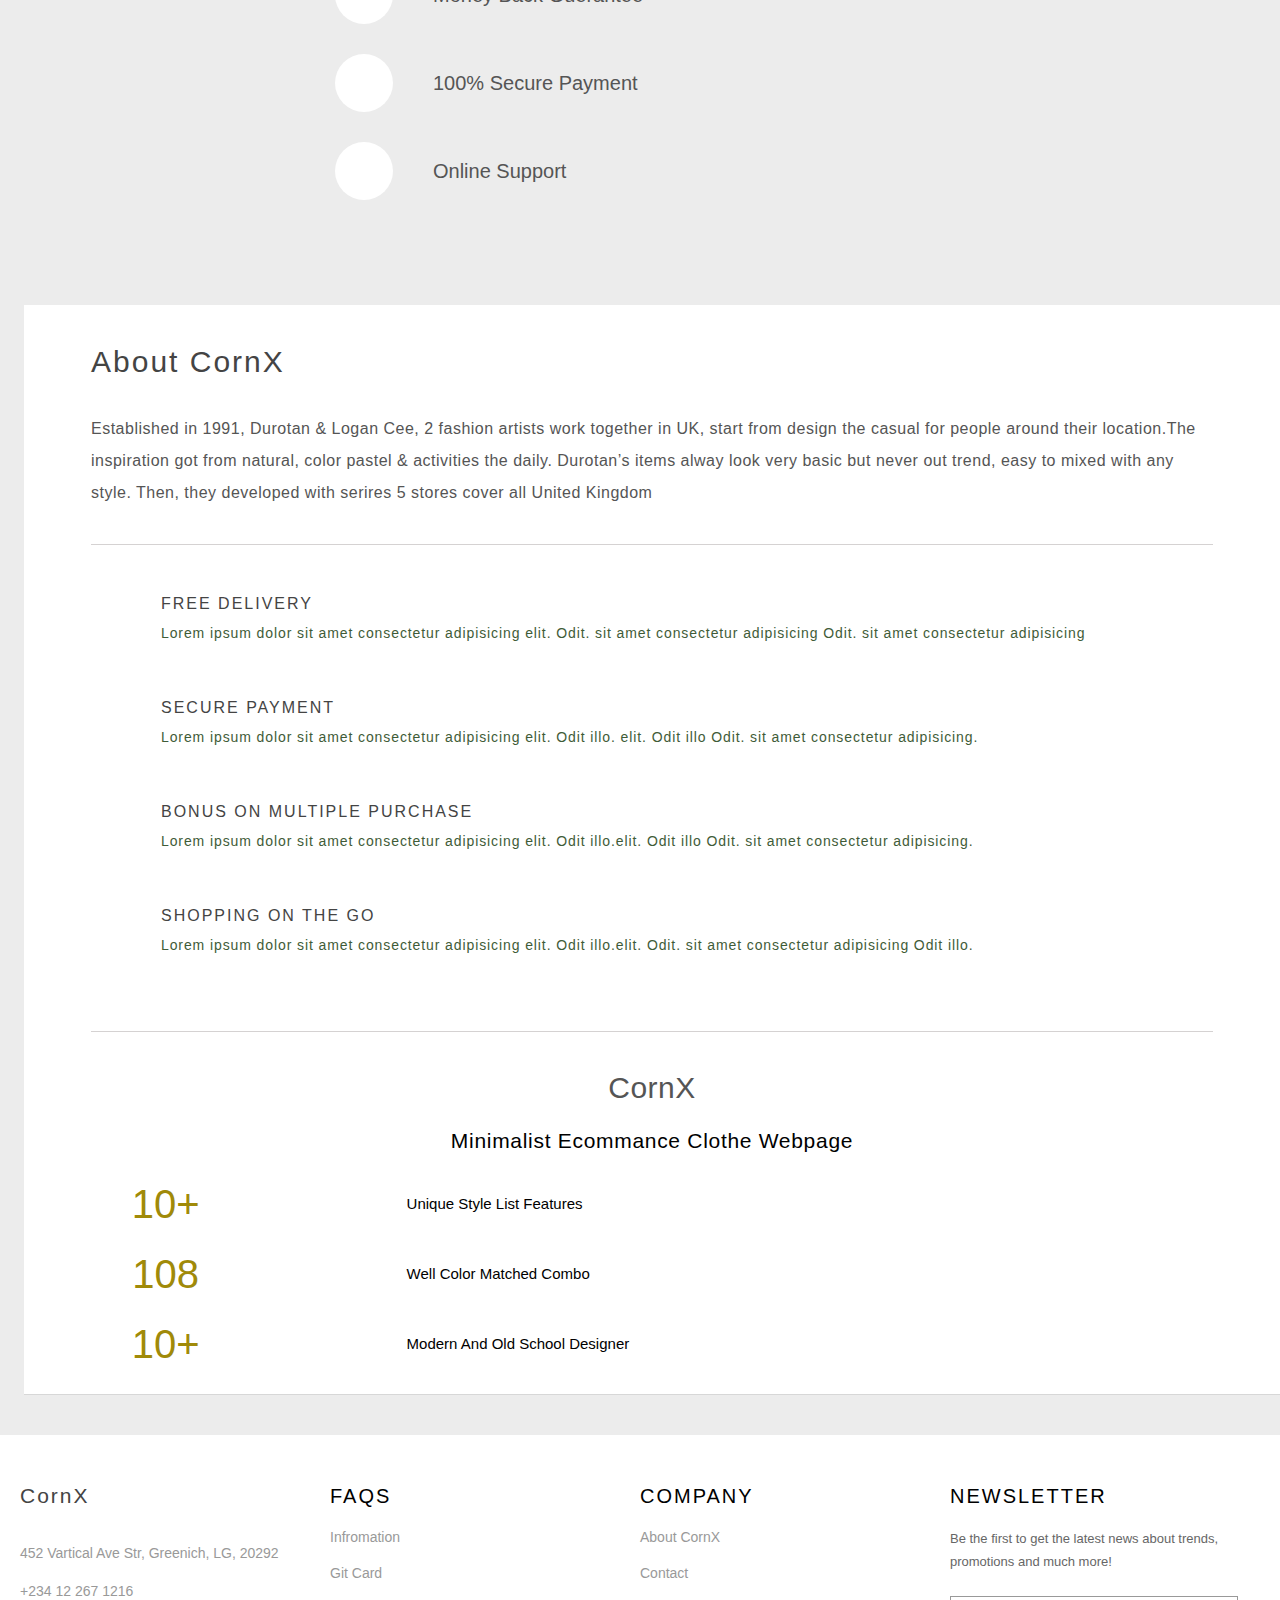
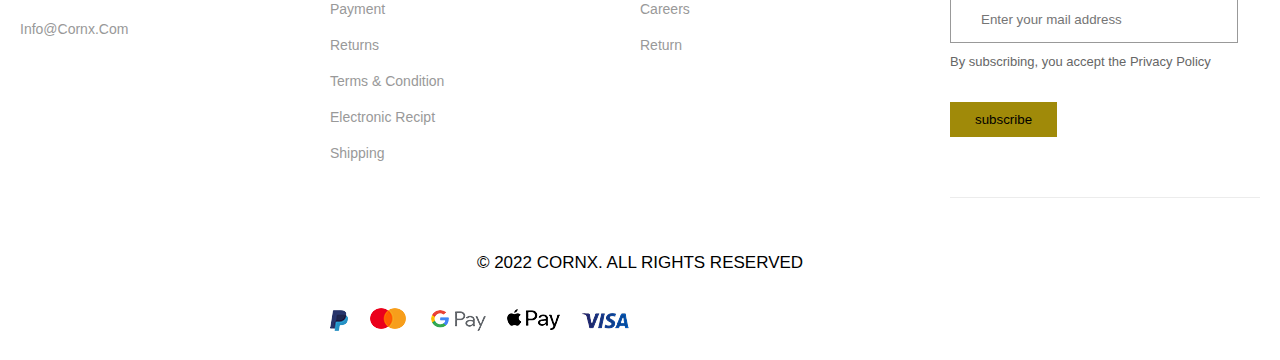
==== commit 37252a95: "Update navigation menu for home page" ====
--- a/index.html
+++ b/index.html
@@ -10,33 +10,36 @@
   </head>
   <body>
     <header class="header">
-      <div class="header__logo">CornX</div>
-      <input class="side-menu" type="checkbox" id="menu-bar" />
-      <label class="hamb" for="menu-bar">
-      <span class="hamb-line"></span>
-      </label>
-      <nav class="nav">
-        <ul class="nav__list">
-          <li class="nav__item"><a href="#" class="nav__link">Home</a></li>
-          <li class="nav__item"><a href="#" class="nav__link">Products</a></li>
-          <li class="nav__item"><a href="#" class="nav__link">Services</a></li>
-          <li class="nav__item"><a href="#" class="nav__link">Contact</a></li>
+      <nav class="navbar">
+        <!-- LOGO -->
+        <div class="logo">CornX</div>
+        <!-- NAVIGATION MENU -->
+        <div class="header__icon-left">
+          <svg class="svg-small svg-primary-bg">
+            <use xlink:href="svgs/material-icon.svg#icon-search"></use>
+          </svg>
+          <svg class="svg-small svg-primary-bg">
+            <use xlink:href="svgs/material-icon.svg#icon-verified_user"></use>
+          </svg>
+          <svg class="svg-small svg-primary-bg">
+            <use xlink:href="svgs/material-icon.svg#icon-shopping_bag"></use>
+          </svg>
+        </div>
+        <!-- USING CHECKBOX HACK -->
+        <ul class="nav-links">
+          <input type="checkbox" id="checkbox_toggle" />
+          <label for="checkbox_toggle" class="hamburger">&#9776;</label>
+
+          <!-- NAVIGATION MENUS -->
+          <ul class="menu">
+            <li><a href="#">Home</a></li>
+            <li><a href="#">About</a></li>
+            <li><a href="/">Pricing</a></li>
+            <li><a href="/">Contact</a></li>
+          </ul>
         </ul>
       </nav>
-
-      <div class="header__icon-left">
-        <svg class="svg-small svg-primary-bg">
-          <use xlink:href="svgs/material-icon.svg#icon-search"></use>
-        </svg>
-        <svg class="svg-small svg-primary-bg">
-          <use xlink:href="svgs/material-icon.svg#icon-verified_user"></use>
-        </svg>
-        <svg class="svg-small svg-primary-bg">
-          <use xlink:href="svgs/material-icon.svg#icon-shopping_bag"></use>
-        </svg>
-      </div>
     </header>
-
     <section class="hero__section">
       <div class="hero__content">
         <p class="hero__caption">new arrival</p>
--- a/css/main.css
+++ b/css/main.css
@@ -1,123 +1,99 @@
-.header {
-  padding-top: 1.9rem;
-  padding-left: 3rem;
-  padding-right: 4rem;
+.navbar {
+  display: flex;
+  align-items: center;
+  justify-content: space-evenly;
+}
+.nav-links a {
+  color: #fff;
+}
+
+/* LOGO */
+
+.logo {
+  font-size: 32px;
+}
+
+/* NAVBAR MENU */
+
+.menu {
+  display: flex;
+
+  gap: 1em;
+
+  font-size: 18px;
+}
+.test {
+  display: flex;
+  gap: 2rem;
+}
+.menu li:hover {
+  background-color: #4c9e9e;
+
+  border-radius: 5px;
+
+  transition: 0.3s ease;
+}
+
+.menu li {
+  padding: 5px 14px;
+}
+
+/* DROPDOWN MENU */
+
+.services {
+  position: relative;
+}
+
+.dropdown {
+  background-color: rgb(1, 139, 139);
+
+  padding: 1em 0;
+
+  position: absolute; /*WITH RESPECT TO PARENT*/
+
+  display: none;
+
+  border-radius: 8px;
+
+  top: 35px;
+}
+
+.dropdown li + li {
+  margin-top: 10px;
+}
+
+.dropdown li {
+  padding: 0.5em 1em;
+
+  width: 8em;
+
+  text-align: center;
+}
+
+.dropdown li:hover {
+  background-color: #4c9e9e;
+}
+
+.services:hover .dropdown {
   display: block;
-  padding-bottom: 1.3rem;
-
-  justify-content: space-between;
-}
-
-/* Toggle menu icon */
-.side-menu:checked ~ nav {
-  max-height: 100%;
-}
-.side-menu:checked ~ .hamb .hamb-line {
-  background: transparent;
-}
-.side-menu:checked ~ .hamb .hamb-line::before {
-  transform: rotate(-45deg);
-  top: 0;
-}
-.side-menu:checked ~ .hamb .hamb-line::after {
-  transform: rotate(45deg);
-  top: 0;
-}
-/**/
-
-/* Menu Icon */
-
-.hamb {
-  cursor: pointer;
-  float: right;
-  padding: 0.6rem 0 2rem 0;
-} /* Style label tag */
-
-.hamb-line {
-  background: var(--primary-color);
-  display: block;
-  height: 2px;
-  position: relative;
-  width: 24px;
-} /* Style span tag */
-
-.hamb-line::before,
-.hamb-line::after {
-  background: var(--primary-color);
-  content: "";
-  display: block;
-  height: 100%;
-  position: absolute;
-  transition: all 0.2s ease-out;
-  width: 100%;
-}
-.hamb-line::before {
-  top: 5px;
-}
-.hamb-line::after {
-  top: -5px;
-}
-
-.side-menu {
+}
+
+/*RESPONSIVE NAVBAR MENU STARTS*/
+
+/* CHECKBOX HACK */
+
+input[type="checkbox"] {
   display: none;
-} /* Hide checkbox */
-
-/*-*/
-
-.header__logo {
-  font-weight: 500;
-  font-size: 2rem;
-  padding-left: 0.7rem;
-  letter-spacing: 0.2rem;
-  color: #444;
-  display: inline-block;
-}
-.header__left-menu {
-  display: flex;
-  align-items: center;
-  gap: 0.5rem;
-}
-
-.nav {
-  width: 80%;
-  height: 100%;
-  position: fixed;
-  overflow: hidden;
-  background-color: #444;
-}
-
-.nav {
-  max-height: 0;
-  transition: max-height 0.5s ease-out;
-}
-
-.nav__list {
-  list-style: none;
-  padding: 0.9rem 0 0 0;
-  text-transform: capitalize;
-  font-size: 1.4rem;
-  border: none;
-  color: red;
-  border-radius: 15px;
-  font-weight: 500;
-  /*display: none;*/
-}
-
-.nav__item {
-  padding: 1rem;
-  margin-bottom: 2rem;
-}
-.nav__link {
-  padding-left: 3rem;
-  padding-top: 4rem;
-  font-size: 1.5rem;
-  font-weight: 500;
-  text-decoration: none;
-  color: var(--primary-color);
-}
-.header__icon-left {
-  display: flex;
-  justify-content: space-evenly;
+}
+
+/*HAMBURGER MENU*/
+
+.hamburger {
+  display: none;
+
+  font-size: 24px;
+
+  user-select: none;
 }
 
 /*--------------*/
@@ -725,3 +701,56 @@
     grid-template-columns: repeat(4, 1fr);
   }
 }
+/**/
+
+/* APPLYING MEDIA QUERIES */
+
+@media (max-width: 768px) {
+  .menu {
+    display: none;
+
+    position: absolute;
+
+    background-color: teal;
+
+    right: 0;
+
+    left: 0;
+
+    text-align: center;
+
+    padding: 16px 0;
+  }
+
+  .menu li:hover {
+    display: inline-block;
+
+    background-color: #4c9e9e;
+
+    transition: 0.3s ease;
+  }
+
+  .menu li + li {
+    margin-top: 12px;
+  }
+
+  input[type="checkbox"]:checked ~ .menu {
+    display: block;
+  }
+
+  .hamburger {
+    display: block;
+  }
+
+  .dropdown {
+    left: 50%;
+
+    top: 30px;
+
+    transform: translateX(35%);
+  }
+
+  .dropdown li:hover {
+    background-color: #4c9e9e;
+  }
+}
